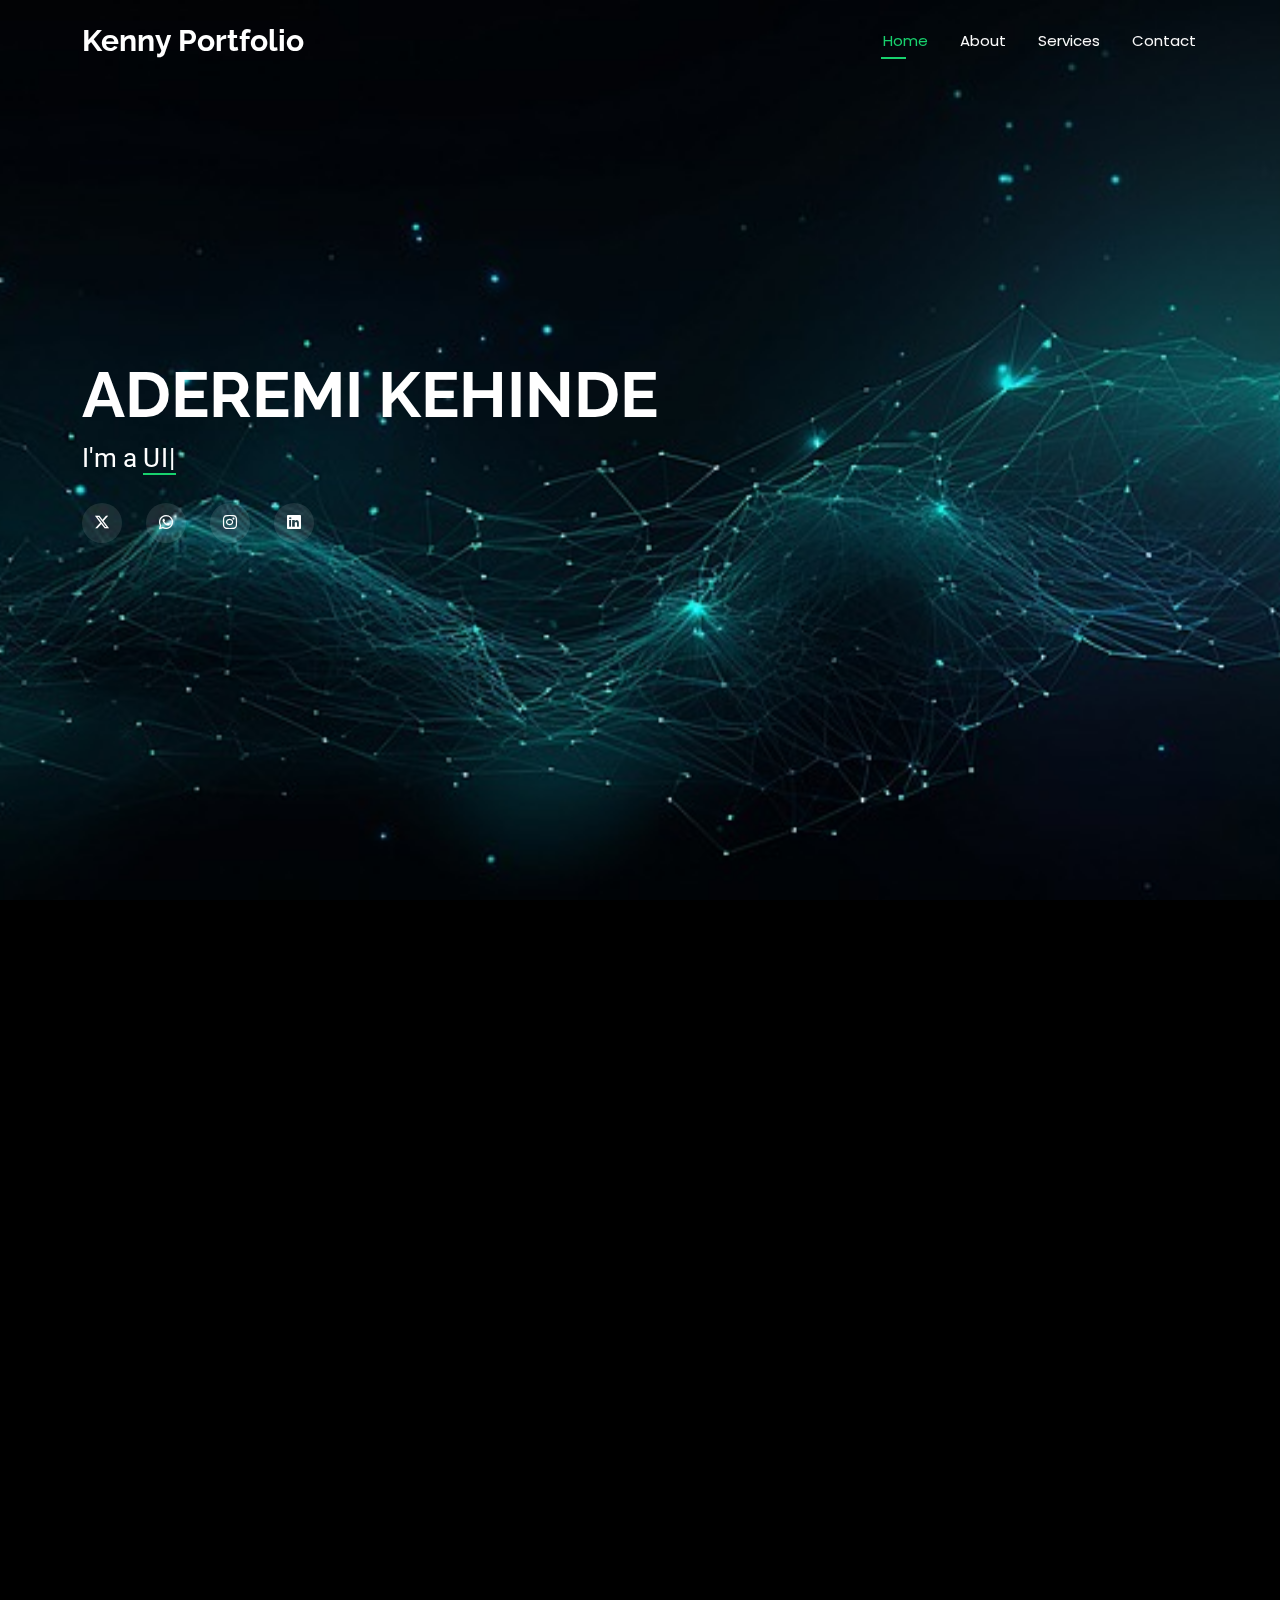
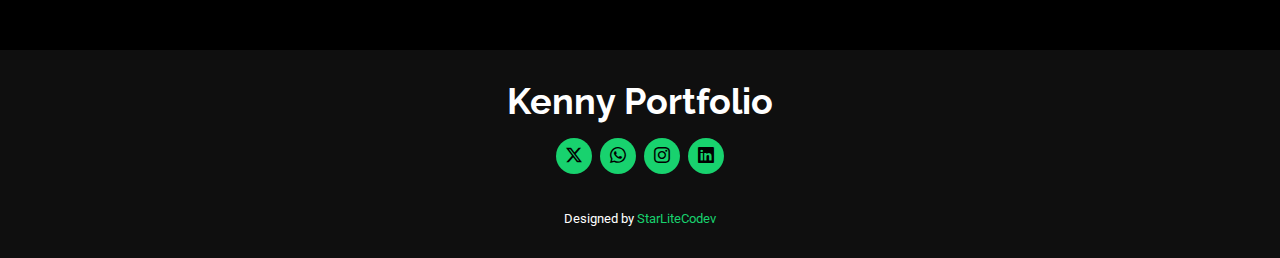
==== index.html @ 9c6cb583 "first commit" ====
<!DOCTYPE html>
<html lang="en">

<head>
  <meta charset="utf-8">
  <meta content="width=device-width, initial-scale=1.0" name="viewport">
  <title>ADEREMI KEHINDE</title>
  <meta name="description" content="">
  <meta name="keywords" content="">

  <!-- Favicons -->
  <link href="assets/img/favicon.png" rel="icon">
  <link href="assets/img/apple-touch-icon.png" rel="apple-touch-icon">

  <!-- Fonts -->
  <link href="https://fonts.googleapis.com" rel="preconnect">
  <link href="https://fonts.gstatic.com" rel="preconnect" crossorigin>
  <link href="https://fonts.googleapis.com/css2?family=Roboto:ital,wght@0,100;0,300;0,400;0,500;0,700;0,900;1,100;1,300;1,400;1,500;1,700;1,900&family=Poppins:ital,wght@0,100;0,200;0,300;0,400;0,500;0,600;0,700;0,800;0,900;1,100;1,200;1,300;1,400;1,500;1,600;1,700;1,800;1,900&family=Raleway:ital,wght@0,100;0,200;0,300;0,400;0,500;0,600;0,700;0,800;0,900;1,100;1,200;1,300;1,400;1,500;1,600;1,700;1,800;1,900&display=swap" rel="stylesheet">

  <!-- Vendor CSS Files -->
  <link href="assets/vendor/bootstrap/css/bootstrap.min.css" rel="stylesheet">
  <link href="assets/vendor/bootstrap-icons/bootstrap-icons.css" rel="stylesheet">
  <link href="assets/vendor/aos/aos.css" rel="stylesheet">
  <link href="assets/vendor/swiper/swiper-bundle.min.css" rel="stylesheet">
  <link href="assets/vendor/glightbox/css/glightbox.min.css" rel="stylesheet">

  <!-- Main CSS File -->
  <link href="assets/css/main.css" rel="stylesheet">
</head>

<body class="index-page">

  <header id="header" class="header d-flex align-items-center fixed-top">
    <div class="container-fluid container-xl position-relative d-flex align-items-center justify-content-between">

      <a href="index.html" class="logo d-flex align-items-center">
        <!-- Uncomment the line below if you also wish to use an image logo -->
        <!-- <img src="assets/img/logo.png" alt=""> -->
        <h1 class="sitename">Kenny Portfolio</h1>
      </a>

      <nav id="navmenu" class="navmenu">
        <ul>
          <li><a href="#hero" class="active">Home</a></li>
          <li><a href="#about">About</a></li>
          <li><a href="#service">Services</a></li>
          <li><a href="#contact">Contact</a></li>
        </ul>
        <i class="mobile-nav-toggle d-xl-none bi bi-list"></i>
      </nav>

    </div>
  </header>

  <main class="main">

    <!-- Hero Section -->
    <section id="hero" class="hero section dark-background">

      <img src="assets/img/hero-bg.jpg" alt="" data-aos="fade-in">

      <div class="container" data-aos="zoom-out" data-aos-delay="100">
        <h2>ADEREMI KEHINDE</h2>
        <p>I'm a <span class="typed" data-typed-items="UI/UX Designer,Website Designer">Designer</span><span class="typed-cursor typed-cursor--blink"></span></p>
        <div class="social-links">
          <a href="https://x.com/Kennyaderemi01?t=x_NPQSGLWJv3yiL2vuJvBg&s=08"><i class="bi bi-twitter-x"></i></a>
          <a href="https://wa.me/2348161604771"><i class="bi bi-whatsapp"></i></a>
          <a href="https://www.instagram.com/kennyaderemi03?igsh=NDVpbGVqaTZxbnF6&utm_source=qr"><i class="bi bi-instagram"></i></a>
          <a href="https://www.linkedin.com/in/kenny-aderemi-910603239?utm_source=share&utm_campaign=share_via&utm_content=profile&utm_medium=ios_app">
            <i class="bi bi-linkedin"></i></a>
        </div>
      </div>

    </section><!-- /Hero Section -->

  </main>
  <main class="main" id="about">

    <!-- Page Title -->
    <div class="page-title" data-aos="fade">
      <div class="heading">
        <div class="container">
          <div class="row d-flex justify-content-center text-center">
            <div class="col-lg-8">
              <h1>About</h1>
            </div>
          </div>
        </div>
      </div>
    </div><!-- End Page Title -->

    <!-- About Section -->
    <section id="about" class="about section">

      <div class="container" data-aos="fade-up" data-aos-delay="100">

        <div class="row gy-4 justify-content-center">
          <div class="col-lg-4">
            <img src="assets/img/profile-img.jpeg" class="img-fluid" alt="">
          </div>
          <div class="col-lg-8 content">
            <h2>UI/UX Designer &amp; Web Developer.</h2>
            <div class="row mt-4">
              <div class="col-lg-6">
                <ul>
                  <li><i class="bi bi-chevron-right"></i> <strong>Phone:</strong> <span>+234 816 160 4771</span></li>
                  <li><i class="bi bi-chevron-right"></i> <strong>City:</strong> <span>Lagos, Nigeria</span></li>
                  <li><i class="bi bi-chevron-right"></i> <strong>Email:</strong> <span>Kennyaderemi03@gmail.com</span></li>
                  <li><i class="bi bi-chevron-right"></i> <strong>Freelance:</strong> <span>Available</span></li>
                </ul>
              </div>
            </div>
          </div>
        </div>

      </div>

    </section><!-- /About Section -->

    

    <!-- Interests Section -->
    <section id="interests" class="interests section">

      <!-- Section Title -->
      <div class="container section-title" data-aos="fade-up">
        <h2>Skills</h2>
        <div><span>My</span> <span class="description-title">Skills</span></div>
      </div><!-- End Section Title -->

      <div class="container">

        <div class="row gy-4">

          <div class="col-lg-4 col-md-4" data-aos="fade-up" data-aos-delay="100">
            <div class="features-item">
              <i class="bi bi-infinity" style="color: #ffbb2c;"></i>
              <h3><a href="" class="stretched-link">FIgma</a></h3>
            </div>
          </div><!-- End Feature Item -->

          <div class="col-lg-4 col-md-4" data-aos="fade-up" data-aos-delay="200">
            <div class="features-item">
              <i class="bi bi-infinity" style="color: #5578ff;"></i>
              <h3><a href="" class="stretched-link">Canva</a></h3>
            </div>
          </div><!-- End Feature Item -->

          <div class="col-lg-4 col-md-4" data-aos="fade-up" data-aos-delay="300">
            <div class="features-item">
              <i class="bi bi-infinity" style="color: #e80368;"></i>
              <h3><a href="" class="stretched-link">Adobe</a></h3>
            </div>
          </div><!-- End Feature Item -->

          

        </div>

      </div>

    </section>
    
  </main>
  <main class="main">


  <main class="main" id="service">

    <!-- Page Title -->
    <div class="page-title" data-aos="fade">
      <div class="heading">
        <div class="container">
          <div class="row d-flex justify-content-center text-center">
            <div class="col-lg-8">
              <h1>Services</h1>
            </div>
          </div>
        </div>
      </div>
    </div><!-- End Page Title -->

    <!-- Services Section -->
    <section id="services" class="services section">

      <div class="container">

        <div class="row gy-4">

          <div class="col-lg-4 col-md-6" data-aos="fade-up" data-aos-delay="100">
            <div class="service-item  position-relative">
              <div class="icon">
                <i class="bi bi-activity"></i>
              </div>
                <h3>UI/UX Design</h3>
                <p>
                  I craft user-centered, aesthetically pleasing, and intuitive designs that enhance user engagement and interaction. My designs focus on functionality and beauty to deliver seamless and enjoyable experiences.
                </p>
            </div>
          </div><!-- End Service Item -->

          <div class="col-lg-4 col-md-6" data-aos="fade-up" data-aos-delay="200">
            <div class="service-item position-relative">
              <div class="icon">
                <i class="bi bi-activity"></i>
              </div>
                <h3>Web Application Development</h3>
              <p>
                I build responsive and dynamic web applications that are visually appealing and user-friendly, ensuring a smooth and engaging user experience while maintaining strong functionality.
              </p>
            </div>
          </div><!-- End Service Item -->

          <div class="col-lg-4 col-md-6" data-aos="fade-up" data-aos-delay="300">
            <div class="service-item position-relative">
              <div class="icon">
                <i class="bi bi-activity"></i>
              </div>
                <h3>Prototyping and Wireframing</h3>
              <p>
                I create detailed wireframes and prototypes that showcase the user journey and visual structure of the app or website, giving clients a clear vision of the product before development begins.
              </p>
            </div>
          </div><!-- End Service Item -->


        </div>

      </div>

    </section><!-- /Services Section -->

  </main>

  <main class="main">

    <!-- Page Title -->
    <div class="page-title" data-aos="fade">
      <div class="heading">
        <div class="container">
          <div class="row d-flex justify-content-center text-center">
            <div class="col-lg-8">
              <h1>Portfolio</h1>
            </div>
          </div>
        </div>
      </div>
    </div><!-- End Page Title -->

    <!-- Portfolio Section -->
    <section id="portfolio" class="portfolio section">

      <div class="container">

        <div class="isotope-layout" data-default-filter="*" data-layout="masonry" data-sort="original-order">


          <div class="row gy-4 isotope-container" data-aos="fade-up" data-aos-delay="200">

            <div class="col-lg-4 col-md-6 portfolio-item isotope-item filter-app">
              <div class="portfolio-content h-100">
                <img src="assets/img/portfolio/design1.PNG" class="img-fluid" alt="">
                <div class="portfolio-info">
                  <h4>Design 1</h4>
                  <a href="assets/img/portfolio/design1.PNG" title="App 1" data-gallery="portfolio-gallery-app" class="glightbox preview-link"><i class="bi bi-zoom-in"></i></a>
                </div>
              </div>
            </div><!-- End Portfolio Item -->

            <div class="col-lg-4 col-md-6 portfolio-item isotope-item filter-product">
              <div class="portfolio-content h-100">
                <img src="assets/img/portfolio/design2.PNG" class="img-fluid" alt="">
                <div class="portfolio-info">
                  <h4>Design 2</h4>
                  <a href="assets/img/portfolio/design2.PNG" title="Product 1" data-gallery="portfolio-gallery-product" class="glightbox preview-link"><i class="bi bi-zoom-in"></i></a>
                </div>
              </div>
            </div><!-- End Portfolio Item -->

            <div class="col-lg-4 col-md-6 portfolio-item isotope-item filter-branding">
              <div class="portfolio-content h-100">
                <img src="assets/img/portfolio/design3.PNG" class="img-fluid" alt="">
                <div class="portfolio-info">
                  <h4>Design 3</h4>
                  <a href="assets/img/portfolio/design3.PNG" title="Branding 1" data-gallery="portfolio-gallery-branding" class="glightbox preview-link"><i class="bi bi-zoom-in"></i></a>
                </div>
              </div>
            </div><!-- End Portfolio Item -->

            <div class="col-lg-4 col-md-6 portfolio-item isotope-item filter-books">
              <div class="portfolio-content h-100">
                <img src="assets/img/portfolio/design4.PNG" class="img-fluid" alt="">
                <div class="portfolio-info">
                  <h4>Design 4</h4>
                  <a href="assets/img/portfolio/design4.PNG" title="Branding 1" data-gallery="portfolio-gallery-book" class="glightbox preview-link"><i class="bi bi-zoom-in"></i></a>
                </div>
              </div>
            </div><!-- End Portfolio Item -->

            <div class="col-lg-4 col-md-6 portfolio-item isotope-item filter-app">
              <div class="portfolio-content h-100">
                <img src="assets/img/portfolio/design5.PNG" class="img-fluid" alt="">
                <div class="portfolio-info">
                  <h4>Design 5</h4>
                  <a href="assets/img/portfolio/design5.PNG" title="App 2" data-gallery="portfolio-gallery-app" class="glightbox preview-link"><i class="bi bi-zoom-in"></i></a>
                </div>
              </div>
            </div><!-- End Portfolio Item -->

            <div class="col-lg-4 col-md-6 portfolio-item isotope-item filter-product">
              <div class="portfolio-content h-100">
                <img src="assets/img/portfolio/design6.PNG" class="img-fluid" alt="">
                <div class="portfolio-info">
                  <h4>Design 6</h4>
                  <a href="assets/img/portfolio/design6.PNG" title="Product 2" data-gallery="portfolio-gallery-product" class="glightbox preview-link"><i class="bi bi-zoom-in"></i></a>
                </div>
              </div>
            </div><!-- End Portfolio Item -->

            <div class="col-lg-4 col-md-6 portfolio-item isotope-item filter-branding">
              <div class="portfolio-content h-100">
                <img src="assets/img/portfolio/design7.PNG" class="img-fluid" alt="">
                <div class="portfolio-info">
                  <h4>Design 7</h4>
                  <a href="assets/img/portfolio/design7.PNG" title="Branding 2" data-gallery="portfolio-gallery-branding" class="glightbox preview-link"><i class="bi bi-zoom-in"></i></a>
                </div>
              </div>
            </div><!-- End Portfolio Item -->

            <div class="col-lg-4 col-md-6 portfolio-item isotope-item filter-books">
              <div class="portfolio-content h-100">
                <img src="assets/img/portfolio/design8.PNG" class="img-fluid" alt="">
                <div class="portfolio-info">
                  <h4>Design 8</h4>
                  <a href="assets/img/portfolio/design8.PNG" title="Branding 2" data-gallery="portfolio-gallery-book" class="glightbox preview-link"><i class="bi bi-zoom-in"></i></a>
                </div>
              </div>
            </div><!-- End Portfolio Item -->

            <div class="col-lg-4 col-md-6 portfolio-item isotope-item filter-app">
              <div class="portfolio-content h-100">
                <img src="assets/img/portfolio/design9.PNG" class="img-fluid" alt="">
                <div class="portfolio-info">
                  <h4>Design 9</h4>
                  <a href="assets/img/portfolio/design9.PNG" title="App 3" data-gallery="portfolio-gallery-app" class="glightbox preview-link"><i class="bi bi-zoom-in"></i></a>
                </div>
              </div>
            </div><!-- End Portfolio Item -->

            <div class="col-lg-4 col-md-6 portfolio-item isotope-item filter-product">
              <div class="portfolio-content h-100">
                <img src="assets/img/portfolio/design10.PNG" class="img-fluid" alt="">
                <div class="portfolio-info">
                  <h4>Design 10</h4>
                  <a href="assets/img/portfolio/design10.PNG" title="Product 3" data-gallery="portfolio-gallery-product" class="glightbox preview-link"><i class="bi bi-zoom-in"></i></a>
                </div>
              </div>
            </div><!-- End Portfolio Item -->


          </div><!-- End Portfolio Container -->

        </div>

      </div>

    </section><!-- /Portfolio Section -->
 
  </main>

  
  <main class="main" id="contact">

    <!-- Page Title -->
    <div class="page-title" data-aos="fade">
      <div class="heading">
        <div class="container">
          <div class="row d-flex justify-content-center text-center">
            <div class="col-lg-8">
              <h1>Contact</h1>
            </div>
          </div>
        </div>
      </div>
    </div><!-- End Page Title -->

    <!-- Contact Section -->
    <section id="contact" class="contact section">

      <div class="container" data-aos="fade-up" data-aos-delay="100">

        <div class="row gy-4">

          <div class="col-md-6">
            <div class="info-item d-flex align-items-center" data-aos="fade-up" data-aos-delay="200">
              <i class="icon bi bi-geo-alt flex-shrink-0"></i>
              <div>
                <h3>Address</h3>
                <p>Lagos, Nigeria</p>
              </div>
            </div>
          </div><!-- End Info Item -->

          <div class="col-md-6">
            <div class="info-item d-flex align-items-center" data-aos="fade-up" data-aos-delay="300">
              <i class="icon bi bi-telephone flex-shrink-0"></i>
              <div>
                <h3>Call Me</h3>
                <p>+234 816 160 4771</p>
              </div>
            </div>
          </div><!-- End Info Item -->

          <div class="col-md-6">
            <div class="info-item d-flex align-items-center" data-aos="fade-up" data-aos-delay="400">
              <i class="icon bi bi-envelope flex-shrink-0"></i>
              <div>
                <h3>Email Us</h3>
                <p>Kennyaderemi03@gmail.com</p>
              </div>
            </div>
          </div><!-- End Info Item -->

          <div class="col-md-6">
            <div class="info-item d-flex align-items-center" data-aos="fade-up" data-aos-delay="500">
              <i class="icon bi bi-share flex-shrink-0"></i>
              <div>
                <h3>Social Profiles</h3>
                <div class="social-links">
                  <a href="https://x.com/Kennyaderemi01?t=x_NPQSGLWJv3yiL2vuJvBg&s=08"><i class="bi bi-twitter-x"></i></a>
                  <a href="https://wa.me/2348161604771"><i class="bi bi-whatsapp"></i></a>
                  <a href="https://www.instagram.com/kennyaderemi03?igsh=NDVpbGVqaTZxbnF6&utm_source=qr"><i class="bi bi-instagram"></i></a>
                  <a href="https://www.linkedin.com/in/kenny-aderemi-910603239?utm_source=share&utm_campaign=share_via&utm_content=profile&utm_medium=ios_app">
                    <i class="bi bi-linkedin"></i></a>
                        </div>
              </div>
            </div>
          </div><!-- End Info Item -->

        </div>

     

      </div>

    </section><!-- /Contact Section -->

  </main>

  <footer id="footer" class="footer dark-background">
    <div class="container">
      <h3 class="sitename">Kenny Portfolio</h3>
      <div class="social-links d-flex justify-content-center">
        <a href="https://x.com/Kennyaderemi01?t=x_NPQSGLWJv3yiL2vuJvBg&s=08"><i class="bi bi-twitter-x"></i></a>
        <a href="https://wa.me/2348161604771"><i class="bi bi-whatsapp"></i></a>
        <a href="https://www.instagram.com/kennyaderemi03?igsh=NDVpbGVqaTZxbnF6&utm_source=qr"><i class="bi bi-instagram"></i></a>
        <a href="https://www.linkedin.com/in/kenny-aderemi-910603239?utm_source=share&utm_campaign=share_via&utm_content=profile&utm_medium=ios_app">
          <i class="bi bi-linkedin"></i></a>
    </div>
      <div class="container">
        <div class="credits">
          Designed by <a href="#">StarLiteCodev</a>
        </div>
      </div>
    </div>
  </footer>



  <!-- Scroll Top -->
  <a href="#" id="scroll-top" class="scroll-top d-flex align-items-center justify-content-center"><i class="bi bi-arrow-up-short"></i></a>

  <!-- Preloader -->
  <div id="preloader"></div>

  <!-- Vendor JS Files -->
  <script src="assets/vendor/bootstrap/js/bootstrap.bundle.min.js"></script>
  <script src="assets/vendor/php-email-form/validate.js"></script>
  <script src="assets/vendor/aos/aos.js"></script>
  <script src="assets/vendor/typed.js/typed.umd.js"></script>
  <script src="assets/vendor/purecounter/purecounter_vanilla.js"></script>
  <script src="assets/vendor/waypoints/noframework.waypoints.js"></script>
  <script src="assets/vendor/swiper/swiper-bundle.min.js"></script>
  <script src="assets/vendor/glightbox/js/glightbox.min.js"></script>
  <script src="assets/vendor/imagesloaded/imagesloaded.pkgd.min.js"></script>
  <script src="assets/vendor/isotope-layout/isotope.pkgd.min.js"></script>

  <!-- Main JS File -->
  <script src="assets/js/main.js"></script>

</body>

</html>
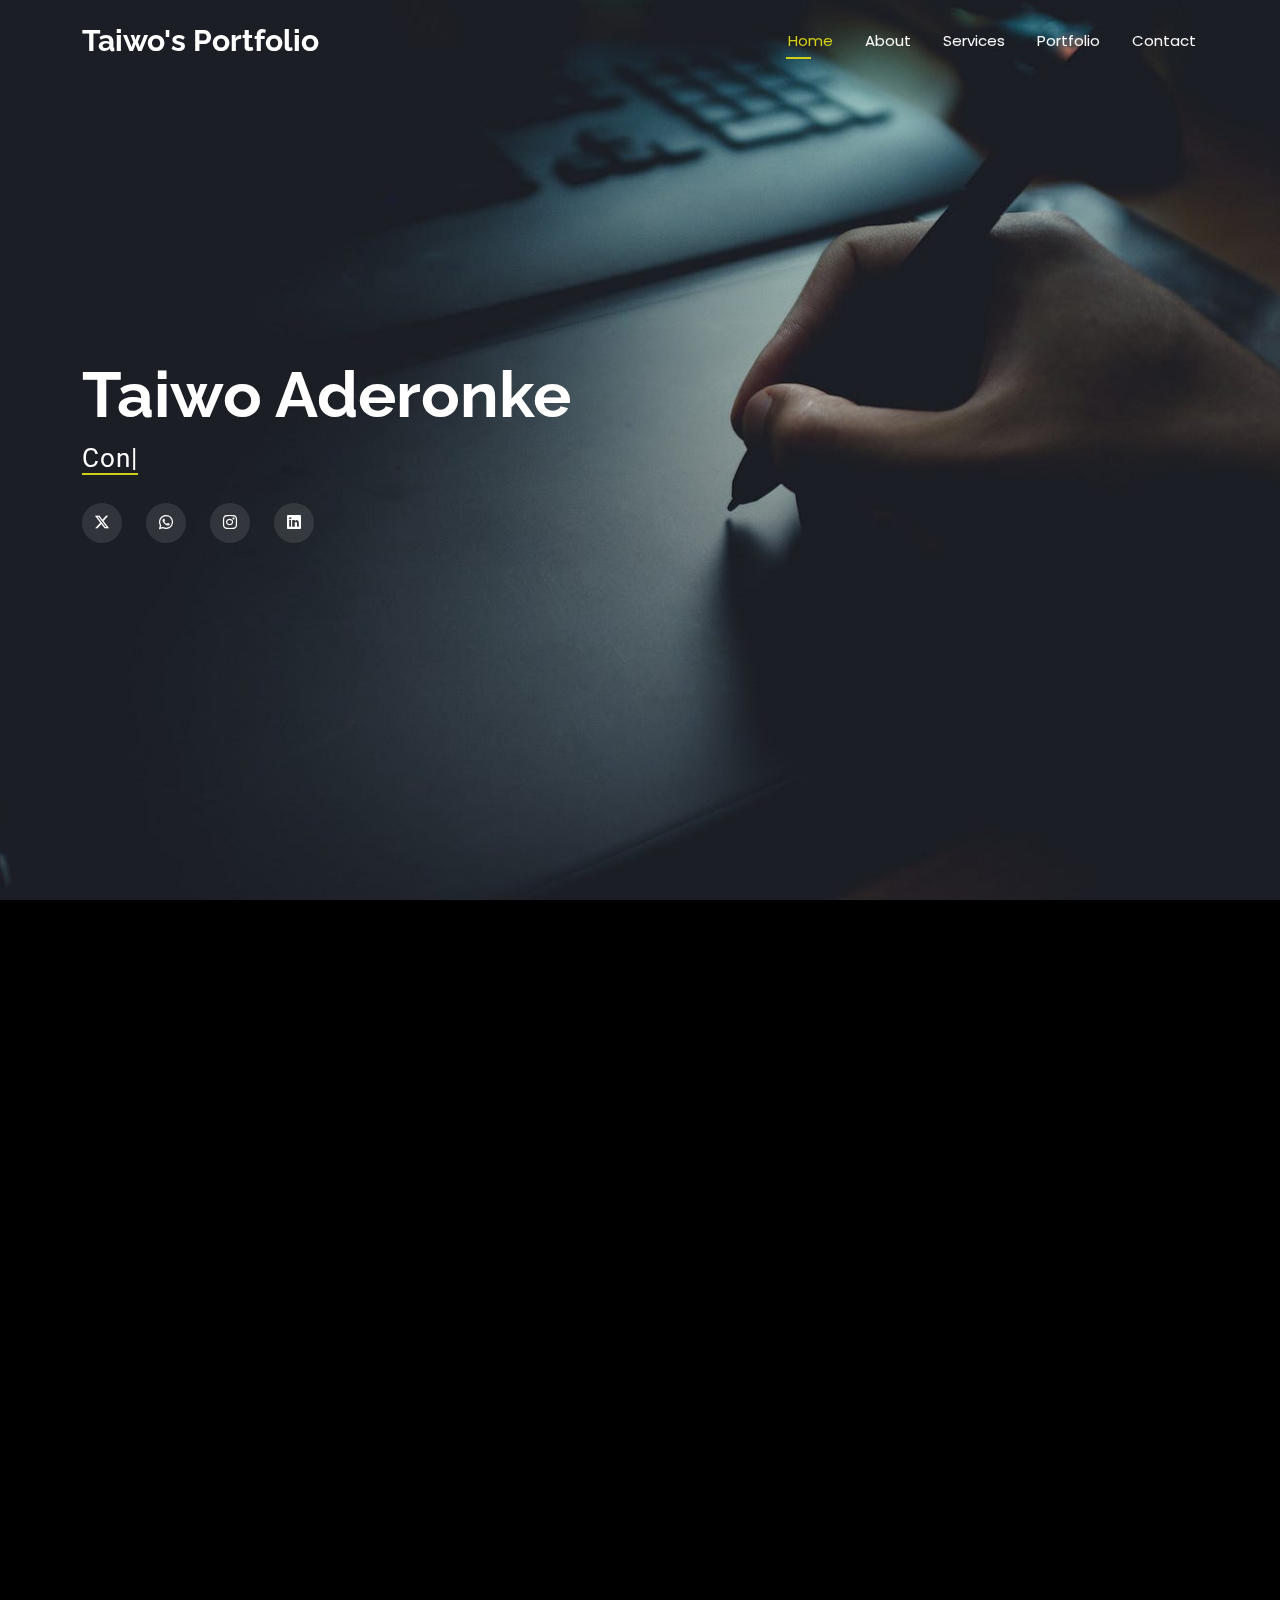
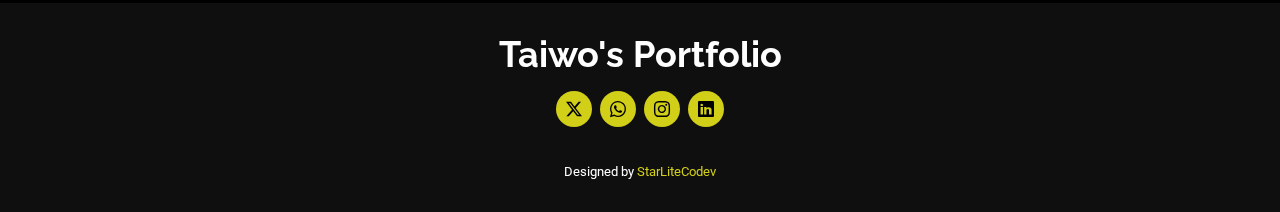
==== commit 29759543: "final commit" ====
--- a/index.html
+++ b/index.html
@@ -4,10 +4,10 @@
 <head>
   <meta charset="utf-8">
   <meta content="width=device-width, initial-scale=1.0" name="viewport">
-  <title>ADEREMI KEHINDE</title>
+  <title>Taiwo Aderonke</title>
   <meta name="description" content="">
   <meta name="keywords" content="">
-
+ 
   <!-- Favicons -->
   <link href="assets/img/favicon.png" rel="icon">
   <link href="assets/img/apple-touch-icon.png" rel="apple-touch-icon">
@@ -36,7 +36,7 @@
       <a href="index.html" class="logo d-flex align-items-center">
         <!-- Uncomment the line below if you also wish to use an image logo -->
         <!-- <img src="assets/img/logo.png" alt=""> -->
-        <h1 class="sitename">Kenny Portfolio</h1>
+        <h1 class="sitename">Taiwo's Portfolio</h1>
       </a>
 
       <nav id="navmenu" class="navmenu">
@@ -44,6 +44,7 @@
           <li><a href="#hero" class="active">Home</a></li>
           <li><a href="#about">About</a></li>
           <li><a href="#service">Services</a></li>
+          <li><a href="#portfolio">Portfolio</a></li>
           <li><a href="#contact">Contact</a></li>
         </ul>
         <i class="mobile-nav-toggle d-xl-none bi bi-list"></i>
@@ -60,13 +61,13 @@
       <img src="assets/img/hero-bg.jpg" alt="" data-aos="fade-in">
 
       <div class="container" data-aos="zoom-out" data-aos-delay="100">
-        <h2>ADEREMI KEHINDE</h2>
-        <p>I'm a <span class="typed" data-typed-items="UI/UX Designer,Website Designer">Designer</span><span class="typed-cursor typed-cursor--blink"></span></p>
+        <h2>Taiwo Aderonke</h2>
+        <p><span class="typed" data-typed-items="Content Writer,Content Manager,Media and Communication">Writer</span><span class="typed-cursor typed-cursor--blink"></span></p>
         <div class="social-links">
-          <a href="https://x.com/Kennyaderemi01?t=x_NPQSGLWJv3yiL2vuJvBg&s=08"><i class="bi bi-twitter-x"></i></a>
-          <a href="https://wa.me/2348161604771"><i class="bi bi-whatsapp"></i></a>
-          <a href="https://www.instagram.com/kennyaderemi03?igsh=NDVpbGVqaTZxbnF6&utm_source=qr"><i class="bi bi-instagram"></i></a>
-          <a href="https://www.linkedin.com/in/kenny-aderemi-910603239?utm_source=share&utm_campaign=share_via&utm_content=profile&utm_medium=ios_app">
+          <a href="https://x.com/taiwoaderonke6?s=21&t=SY3TdiRKEHQx3a7H9oGxdw"><i class="bi bi-twitter-x"></i></a>
+          <a href="https://wa.me/2348130635045"><i class="bi bi-whatsapp"></i></a>
+          <a href="https://www.instagram.com/taiwoade_?igsh=MXFwazB2NHNhMXczZQ%3D%3D&utm_source=qr"><i class="bi bi-instagram"></i></a>
+          <a href="https://www.linkedin.com/in/taiwo-yusuf-1b85211b0?utm_source=share&utm_campaign=share_via&utm_content=profile&utm_medium=ios_app">
             <i class="bi bi-linkedin"></i></a>
         </div>
       </div>
@@ -99,13 +100,13 @@
             <img src="assets/img/profile-img.jpeg" class="img-fluid" alt="">
           </div>
           <div class="col-lg-8 content">
-            <h2>UI/UX Designer &amp; Web Developer.</h2>
+            <h2>Content Writer, Content Manager, Media &amp; Communication</h2>
             <div class="row mt-4">
               <div class="col-lg-6">
                 <ul>
-                  <li><i class="bi bi-chevron-right"></i> <strong>Phone:</strong> <span>+234 816 160 4771</span></li>
+                  <li><i class="bi bi-chevron-right"></i> <strong>Phone:</strong> <span>+234 8130635045</span></li>
                   <li><i class="bi bi-chevron-right"></i> <strong>City:</strong> <span>Lagos, Nigeria</span></li>
-                  <li><i class="bi bi-chevron-right"></i> <strong>Email:</strong> <span>Kennyaderemi03@gmail.com</span></li>
+                  <li><i class="bi bi-chevron-right"></i> <strong>Email:</strong> <span>taiwoaderonke120@gmail.com</span></li>
                   <li><i class="bi bi-chevron-right"></i> <strong>Freelance:</strong> <span>Available</span></li>
                 </ul>
               </div>
@@ -135,23 +136,54 @@
           <div class="col-lg-4 col-md-4" data-aos="fade-up" data-aos-delay="100">
             <div class="features-item">
               <i class="bi bi-infinity" style="color: #ffbb2c;"></i>
-              <h3><a href="" class="stretched-link">FIgma</a></h3>
+              <h3><a href="" class="stretched-link">Content Writing</a></h3>
             </div>
           </div><!-- End Feature Item -->
 
           <div class="col-lg-4 col-md-4" data-aos="fade-up" data-aos-delay="200">
             <div class="features-item">
               <i class="bi bi-infinity" style="color: #5578ff;"></i>
-              <h3><a href="" class="stretched-link">Canva</a></h3>
+              <h3><a href="" class="stretched-link">Creative Writing</a></h3>
             </div>
           </div><!-- End Feature Item -->
 
           <div class="col-lg-4 col-md-4" data-aos="fade-up" data-aos-delay="300">
             <div class="features-item">
               <i class="bi bi-infinity" style="color: #e80368;"></i>
-              <h3><a href="" class="stretched-link">Adobe</a></h3>
-            </div>
-          </div><!-- End Feature Item -->
+              <h3><a href="" class="stretched-link">Social Media Content</a></h3>
+            </div>
+          </div><!-- End Feature Item -->
+          <div class="col-lg-4 col-md-4" data-aos="fade-up" data-aos-delay="300">
+            <div class="features-item">
+              <i class="bi bi-infinity" style="color: #e80368;"></i>
+              <h3><a href="" class="stretched-link">Content Calender Management</a></h3>
+            </div>
+          </div><!-- End Feature Item -->
+          <div class="col-lg-4 col-md-4" data-aos="fade-up" data-aos-delay="200">
+            <div class="features-item">
+              <i class="bi bi-infinity" style="color: #5578ff;"></i>
+              <h3><a href="" class="stretched-link">Social Media Management</a></h3>
+            </div>
+          </div><!-- End Feature Item -->
+
+          <div class="col-lg-4 col-md-4" data-aos="fade-up" data-aos-delay="300">
+            <div class="features-item">
+              <i class="bi bi-infinity" style="color: #e80368;"></i>
+              <h3><a href="" class="stretched-link">Story Telling</a></h3>
+            </div>
+          </div><!-- End Feature Item -->
+          <div class="col-lg-4 col-md-4" data-aos="fade-up" data-aos-delay="300">
+            <div class="features-item">
+              <i class="bi bi-infinity" style="color: #e80368;"></i>
+              <h3><a href="" class="stretched-link">Blog Writing</a></h3>
+            </div>
+          </div><!-- End Feature Item -->
+          <div class="col-lg-4 col-md-4" data-aos="fade-up" data-aos-delay="100">
+            <div class="features-item">
+              <i class="bi bi-infinity" style="color: #ffbb2c;"></i>
+              <h3><a href="" class="stretched-link">Communication Tools</a></h3>
+            </div>
+          </div>
 
           
 
@@ -190,11 +222,13 @@
           <div class="col-lg-4 col-md-6" data-aos="fade-up" data-aos-delay="100">
             <div class="service-item  position-relative">
               <div class="icon">
-                <i class="bi bi-activity"></i>
-              </div>
-                <h3>UI/UX Design</h3>
+                <i class="bi bi-pencil"></i>
+              </div>
+                <h3>Content Writing</h3>
                 <p>
-                  I craft user-centered, aesthetically pleasing, and intuitive designs that enhance user engagement and interaction. My designs focus on functionality and beauty to deliver seamless and enjoyable experiences.
+                  I write to create impact, build brands, and make stories come alive.
+
+                  I mold ideas into engaging stories that not only captivate but also inspire and inform your target audience.
                 </p>
             </div>
           </div><!-- End Service Item -->
@@ -202,23 +236,23 @@
           <div class="col-lg-4 col-md-6" data-aos="fade-up" data-aos-delay="200">
             <div class="service-item position-relative">
               <div class="icon">
-                <i class="bi bi-activity"></i>
-              </div>
-                <h3>Web Application Development</h3>
+                <i class="bi bi-pencil"></i>
+              </div>
+                <h3>LinkedIn Management</h3>
               <p>
-                I build responsive and dynamic web applications that are visually appealing and user-friendly, ensuring a smooth and engaging user experience while maintaining strong functionality.
-              </p>
+                I help businesses and professionals build strong LinkedIn profiles through compelling written content that boosts engagement, strengthens brand presence, and visibility.              </p>
             </div>
           </div><!-- End Service Item -->
 
           <div class="col-lg-4 col-md-6" data-aos="fade-up" data-aos-delay="300">
             <div class="service-item position-relative">
               <div class="icon">
-                <i class="bi bi-activity"></i>
-              </div>
-                <h3>Prototyping and Wireframing</h3>
+                <i class="bi bi-pencil"></i>
+              </div>
+                <h3>Communication</h3>
               <p>
-                I create detailed wireframes and prototypes that showcase the user journey and visual structure of the app or website, giving clients a clear vision of the product before development begins.
+                As a writer who is a great communicator, my focus is always on adding value, sparking conversations, and fostering genuine connection
+                to drive engagement.
               </p>
             </div>
           </div><!-- End Service Item -->
@@ -259,105 +293,99 @@
 
             <div class="col-lg-4 col-md-6 portfolio-item isotope-item filter-app">
               <div class="portfolio-content h-100">
-                <img src="assets/img/portfolio/design1.PNG" class="img-fluid" alt="">
-                <div class="portfolio-info">
-                  <h4>Design 1</h4>
-                  <a href="assets/img/portfolio/design1.PNG" title="App 1" data-gallery="portfolio-gallery-app" class="glightbox preview-link"><i class="bi bi-zoom-in"></i></a>
+                <img src="assets/img/portfolio/Article1.jpeg" class="img-fluid" alt="">
+                <div class="portfolio-info">
+                  <h4>Article 1</h4>
+                  <a href="assets/img/portfolio/Article1.jpeg" title="Article" data-gallery="portfolio-gallery-app" class="glightbox preview-link"><i class="bi bi-zoom-in"></i></a>
+                  <a href="https://www.linkedin.com/posts/taiwo-yusuf-1b85211b0_writingcommunity-contentwriting-writerslife-activity-7243876765410971648-i8Xg?utm_source=share&utm_medium=member_ios" title="More Details" class="details-link"><i class="bi bi-link-45deg"></i></a>
+                  <p>Content Writing (Writerslife Activity)</p>
                 </div>
               </div>
             </div><!-- End Portfolio Item -->
 
             <div class="col-lg-4 col-md-6 portfolio-item isotope-item filter-product">
               <div class="portfolio-content h-100">
-                <img src="assets/img/portfolio/design2.PNG" class="img-fluid" alt="">
-                <div class="portfolio-info">
-                  <h4>Design 2</h4>
-                  <a href="assets/img/portfolio/design2.PNG" title="Product 1" data-gallery="portfolio-gallery-product" class="glightbox preview-link"><i class="bi bi-zoom-in"></i></a>
+                <img src="assets/img/portfolio/Article2.jpg" class="img-fluid" alt="">
+                <div class="portfolio-info">
+                  <h4>Article 2</h4>
+                  <a href="assets/img/portfolio/Article2.jpg" title="Article" data-gallery="portfolio-gallery-product" class="glightbox preview-link"><i class="bi bi-zoom-in"></i></a>
+                  <a href="https://www.healthsimplex.com/2024/08/health-is-wealth-is-this-really-true/" title="More Details" class="details-link"><i class="bi bi-link-45deg"></i></a>
+                  <p>Health is Wealth</p>
                 </div>
               </div>
             </div><!-- End Portfolio Item -->
 
             <div class="col-lg-4 col-md-6 portfolio-item isotope-item filter-branding">
               <div class="portfolio-content h-100">
-                <img src="assets/img/portfolio/design3.PNG" class="img-fluid" alt="">
-                <div class="portfolio-info">
-                  <h4>Design 3</h4>
-                  <a href="assets/img/portfolio/design3.PNG" title="Branding 1" data-gallery="portfolio-gallery-branding" class="glightbox preview-link"><i class="bi bi-zoom-in"></i></a>
+                <img src="assets/img/portfolio/Article3.jpeg" class="img-fluid" alt="">
+                <div class="portfolio-info">
+                  <h4>Article 3</h4>
+                  <a href="assets/img/portfolio/Article3.jpeg" title="Article" data-gallery="portfolio-gallery-branding" class="glightbox preview-link"><i class="bi bi-zoom-in"></i></a>
+                  <a href="https://www.healthsimplex.com/2024/08/a-rare-blood-disease-you-need-to-know-about/" title="More Details" class="details-link"><i class="bi bi-link-45deg"></i></a>
+                <p>Rare Blood Disease you need to know</p>
                 </div>
               </div>
             </div><!-- End Portfolio Item -->
 
             <div class="col-lg-4 col-md-6 portfolio-item isotope-item filter-books">
               <div class="portfolio-content h-100">
-                <img src="assets/img/portfolio/design4.PNG" class="img-fluid" alt="">
-                <div class="portfolio-info">
-                  <h4>Design 4</h4>
-                  <a href="assets/img/portfolio/design4.PNG" title="Branding 1" data-gallery="portfolio-gallery-book" class="glightbox preview-link"><i class="bi bi-zoom-in"></i></a>
+                <img src="assets/img/portfolio/Article6.jpeg" class="img-fluid" alt="">
+                <div class="portfolio-info">
+                  <h4>Article 4</h4>
+                  <a href="assets/img/portfolio/Article6.jpeg" title="Article" data-gallery="portfolio-gallery-book" class="glightbox preview-link"><i class="bi bi-zoom-in"></i></a>
+                  <a href="https://www.linkedin.com/posts/dotunes-shothis-4a9160125_storytelling-eventplanning-creativedirection-ugcPost-7230121885458415616-C-g4?utm_source=share&utm_medium=member_ios" title="More Details" class="details-link"><i class="bi bi-link-45deg"></i></a>
+                <p>Story Telling</p>
                 </div>
               </div>
             </div><!-- End Portfolio Item -->
 
             <div class="col-lg-4 col-md-6 portfolio-item isotope-item filter-app">
               <div class="portfolio-content h-100">
-                <img src="assets/img/portfolio/design5.PNG" class="img-fluid" alt="">
-                <div class="portfolio-info">
-                  <h4>Design 5</h4>
-                  <a href="assets/img/portfolio/design5.PNG" title="App 2" data-gallery="portfolio-gallery-app" class="glightbox preview-link"><i class="bi bi-zoom-in"></i></a>
+                <img src="assets/img/portfolio/Article5.jpeg" class="img-fluid" alt="">
+                <div class="portfolio-info">
+                  <h4>Article 5</h4>
+                  <a href="assets/img/portfolio/Article5.jpeg" title="Article" data-gallery="portfolio-gallery-app" class="glightbox preview-link"><i class="bi bi-zoom-in"></i></a>
+                  <a href="https://www.linkedin.com/posts/taiwo-yusuf-1b85211b0_selfdoubt-impostersyndrome-creativejourney-activity-7242799947220172800-EITU?utm_source=share&utm_medium=member_ios" title="More Details" class="details-link"><i class="bi bi-link-45deg"></i></a>
+                <p>Imposter Syndrome</p>
                 </div>
               </div>
             </div><!-- End Portfolio Item -->
 
             <div class="col-lg-4 col-md-6 portfolio-item isotope-item filter-product">
               <div class="portfolio-content h-100">
-                <img src="assets/img/portfolio/design6.PNG" class="img-fluid" alt="">
-                <div class="portfolio-info">
-                  <h4>Design 6</h4>
-                  <a href="assets/img/portfolio/design6.PNG" title="Product 2" data-gallery="portfolio-gallery-product" class="glightbox preview-link"><i class="bi bi-zoom-in"></i></a>
+                <img src="assets/img/portfolio/Article4.jpeg" class="img-fluid" alt="">
+                <div class="portfolio-info">
+                  <h4>Article 6</h4>
+                  <a href="assets/img/portfolio/Article4.jpeg" title="Article" data-gallery="portfolio-gallery-product" class="glightbox preview-link"><i class="bi bi-zoom-in"></i></a>
+                  <a href="https://www.healthsimplex.com/2024/07/when-am-i-too-late-for-a-dental-appointment/" title="More Details" class="details-link"><i class="bi bi-link-45deg"></i></a>
+                <p>When am i too late for a dental appointment</p>
                 </div>
               </div>
             </div><!-- End Portfolio Item -->
 
             <div class="col-lg-4 col-md-6 portfolio-item isotope-item filter-branding">
               <div class="portfolio-content h-100">
-                <img src="assets/img/portfolio/design7.PNG" class="img-fluid" alt="">
-                <div class="portfolio-info">
-                  <h4>Design 7</h4>
-                  <a href="assets/img/portfolio/design7.PNG" title="Branding 2" data-gallery="portfolio-gallery-branding" class="glightbox preview-link"><i class="bi bi-zoom-in"></i></a>
+                <img src="assets/img/portfolio/Article7.jpg" class="img-fluid" alt="">
+                <div class="portfolio-info">
+                  <h4>Article 7</h4>
+                  <a href="assets/img/portfolio/Article7.jpg" title="Article" data-gallery="portfolio-gallery-branding" class="glightbox preview-link"><i class="bi bi-zoom-in"></i></a>
+                  <a href="https://www.linkedin.com/posts/dotunes-shothis-4a9160125_videoediting-filmmaking-contentcreation-ugcPost-7219289209818218496-nr3A?utm_source=share&utm_medium=member_ios" title="More Details" class="details-link"><i class="bi bi-link-45deg"></i></a>
+                <p>Video Editing Writing</p>
                 </div>
               </div>
             </div><!-- End Portfolio Item -->
 
             <div class="col-lg-4 col-md-6 portfolio-item isotope-item filter-books">
               <div class="portfolio-content h-100">
-                <img src="assets/img/portfolio/design8.PNG" class="img-fluid" alt="">
-                <div class="portfolio-info">
-                  <h4>Design 8</h4>
-                  <a href="assets/img/portfolio/design8.PNG" title="Branding 2" data-gallery="portfolio-gallery-book" class="glightbox preview-link"><i class="bi bi-zoom-in"></i></a>
-                </div>
-              </div>
-            </div><!-- End Portfolio Item -->
-
-            <div class="col-lg-4 col-md-6 portfolio-item isotope-item filter-app">
-              <div class="portfolio-content h-100">
-                <img src="assets/img/portfolio/design9.PNG" class="img-fluid" alt="">
-                <div class="portfolio-info">
-                  <h4>Design 9</h4>
-                  <a href="assets/img/portfolio/design9.PNG" title="App 3" data-gallery="portfolio-gallery-app" class="glightbox preview-link"><i class="bi bi-zoom-in"></i></a>
-                </div>
-              </div>
-            </div><!-- End Portfolio Item -->
-
-            <div class="col-lg-4 col-md-6 portfolio-item isotope-item filter-product">
-              <div class="portfolio-content h-100">
-                <img src="assets/img/portfolio/design10.PNG" class="img-fluid" alt="">
-                <div class="portfolio-info">
-                  <h4>Design 10</h4>
-                  <a href="assets/img/portfolio/design10.PNG" title="Product 3" data-gallery="portfolio-gallery-product" class="glightbox preview-link"><i class="bi bi-zoom-in"></i></a>
-                </div>
-              </div>
-            </div><!-- End Portfolio Item -->
-
-
+                <img src="assets/img/portfolio/Article8.PNG" class="img-fluid" alt="">
+                <div class="portfolio-info">
+                  <h4>Article 8</h4>
+                  <a href="assets/img/portfolio/Article8.PNG" title="Article" data-gallery="portfolio-gallery-book" class="glightbox preview-link"><i class="bi bi-zoom-in"></i></a>
+                  <a href="https://www.linkedin.com/posts/olawalesmd_linkedin-creator-writer-activity-7158021185346191361-3g2-?utm_source=share&utm_medium=member_ios" title="More Details" class="details-link"><i class="bi bi-link-45deg"></i></a>
+                <p>Portfolio Management (UI/UX Design) </p>
+                </div>
+              </div>
+            </div><!-- End Portfolio Item -->
           </div><!-- End Portfolio Container -->
 
         </div>
@@ -406,7 +434,7 @@
               <i class="icon bi bi-telephone flex-shrink-0"></i>
               <div>
                 <h3>Call Me</h3>
-                <p>+234 816 160 4771</p>
+                <p>+234 8130635045</p>
               </div>
             </div>
           </div><!-- End Info Item -->
@@ -416,7 +444,7 @@
               <i class="icon bi bi-envelope flex-shrink-0"></i>
               <div>
                 <h3>Email Us</h3>
-                <p>Kennyaderemi03@gmail.com</p>
+                <p>taiwoaderonke120@gmail.com</p>
               </div>
             </div>
           </div><!-- End Info Item -->
@@ -427,10 +455,10 @@
               <div>
                 <h3>Social Profiles</h3>
                 <div class="social-links">
-                  <a href="https://x.com/Kennyaderemi01?t=x_NPQSGLWJv3yiL2vuJvBg&s=08"><i class="bi bi-twitter-x"></i></a>
-                  <a href="https://wa.me/2348161604771"><i class="bi bi-whatsapp"></i></a>
-                  <a href="https://www.instagram.com/kennyaderemi03?igsh=NDVpbGVqaTZxbnF6&utm_source=qr"><i class="bi bi-instagram"></i></a>
-                  <a href="https://www.linkedin.com/in/kenny-aderemi-910603239?utm_source=share&utm_campaign=share_via&utm_content=profile&utm_medium=ios_app">
+                  <a href="https://x.com/taiwoaderonke6?s=21&t=SY3TdiRKEHQx3a7H9oGxdw"><i class="bi bi-twitter-x"></i></a>
+                  <a href="https://wa.me/2348130635045"><i class="bi bi-whatsapp"></i></a>
+                  <a href="https://www.instagram.com/taiwoade_?igsh=MXFwazB2NHNhMXczZQ%3D%3D&utm_source=qr"><i class="bi bi-instagram"></i></a>
+                  <a href="https://www.linkedin.com/in/taiwo-yusuf-1b85211b0?utm_source=share&utm_campaign=share_via&utm_content=profile&utm_medium=ios_app">
                     <i class="bi bi-linkedin"></i></a>
                         </div>
               </div>
@@ -449,13 +477,13 @@
 
   <footer id="footer" class="footer dark-background">
     <div class="container">
-      <h3 class="sitename">Kenny Portfolio</h3>
+      <h3 class="sitename">Taiwo's Portfolio</h3>
       <div class="social-links d-flex justify-content-center">
-        <a href="https://x.com/Kennyaderemi01?t=x_NPQSGLWJv3yiL2vuJvBg&s=08"><i class="bi bi-twitter-x"></i></a>
-        <a href="https://wa.me/2348161604771"><i class="bi bi-whatsapp"></i></a>
-        <a href="https://www.instagram.com/kennyaderemi03?igsh=NDVpbGVqaTZxbnF6&utm_source=qr"><i class="bi bi-instagram"></i></a>
-        <a href="https://www.linkedin.com/in/kenny-aderemi-910603239?utm_source=share&utm_campaign=share_via&utm_content=profile&utm_medium=ios_app">
-          <i class="bi bi-linkedin"></i></a>
+          <a href="https://x.com/taiwoaderonke6?s=21&t=SY3TdiRKEHQx3a7H9oGxdw"><i class="bi bi-twitter-x"></i></a>
+          <a href="https://wa.me/2348130635045"><i class="bi bi-whatsapp"></i></a>
+          <a href="https://www.instagram.com/taiwoade_?igsh=MXFwazB2NHNhMXczZQ%3D%3D&utm_source=qr"><i class="bi bi-instagram"></i></a>
+          <a href="https://www.linkedin.com/in/taiwo-yusuf-1b85211b0?utm_source=share&utm_campaign=share_via&utm_content=profile&utm_medium=ios_app">
+            <i class="bi bi-linkedin"></i></a>
     </div>
       <div class="container">
         <div class="credits">
--- a/assets/css/main.css
+++ b/assets/css/main.css
@@ -22,7 +22,7 @@
   --background-color: #000000; /* Background color for the entire website, including individual sections */
   --default-color: #fafafa; /* Default color used for the majority of the text content across the entire website */
   --heading-color: #ffffff; /* Color for headings, subheadings and title throughout the website */
-  --accent-color: #18d26e; /* Accent color that represents your brand on the website. It's used for buttons, links, and other elements that need to stand out */
+  --accent-color: #d2cf18; /* Accent color that represents your brand on the website. It's used for buttons, links, and other elements that need to stand out */
   --surface-color: #1a1a1a; /* The surface color is used as a background of boxed elements within sections, such as cards, icon boxes, or other elements that require a visual separation from the global background. */
   --contrast-color: #000000; /* Contrast color for text, ensuring readability against backgrounds of accent, heading, or default colors. */
 }
@@ -30,11 +30,11 @@
 /* Nav Menu Colors - The following color variables are used specifically for the navigation menu. They are separate from the global colors to allow for more customization options */
 :root {
   --nav-color: #fafafa;  /* The default color of the main navmenu links */
-  --nav-hover-color: #18d26e; /* Applied to main navmenu links when they are hovered over or active */
+  --nav-hover-color: #d2cf18; /* Applied to main navmenu links when they are hovered over or active */
   --nav-mobile-background-color: #1a1a1a; /* Used as the background color for mobile navigation menu */
   --nav-dropdown-background-color: #1a1a1a; /* Used as the background color for dropdown items that appear when hovering over primary navigation items */
   --nav-dropdown-color: #fafafa; /* Used for navigation links of the dropdown items in the navigation menu. */
-  --nav-dropdown-hover-color: #18d26e; /* Similar to --nav-hover-color, this color is applied to dropdown navigation links when they are hovered over. */
+  --nav-dropdown-hover-color: #d2cf18; /* Similar to --nav-hover-color, this color is applied to dropdown navigation links when they are hovered over. */
 }
 
 /* Color Presets - These classes override global colors when applied to any section or element, providing reuse of the sam color scheme. */
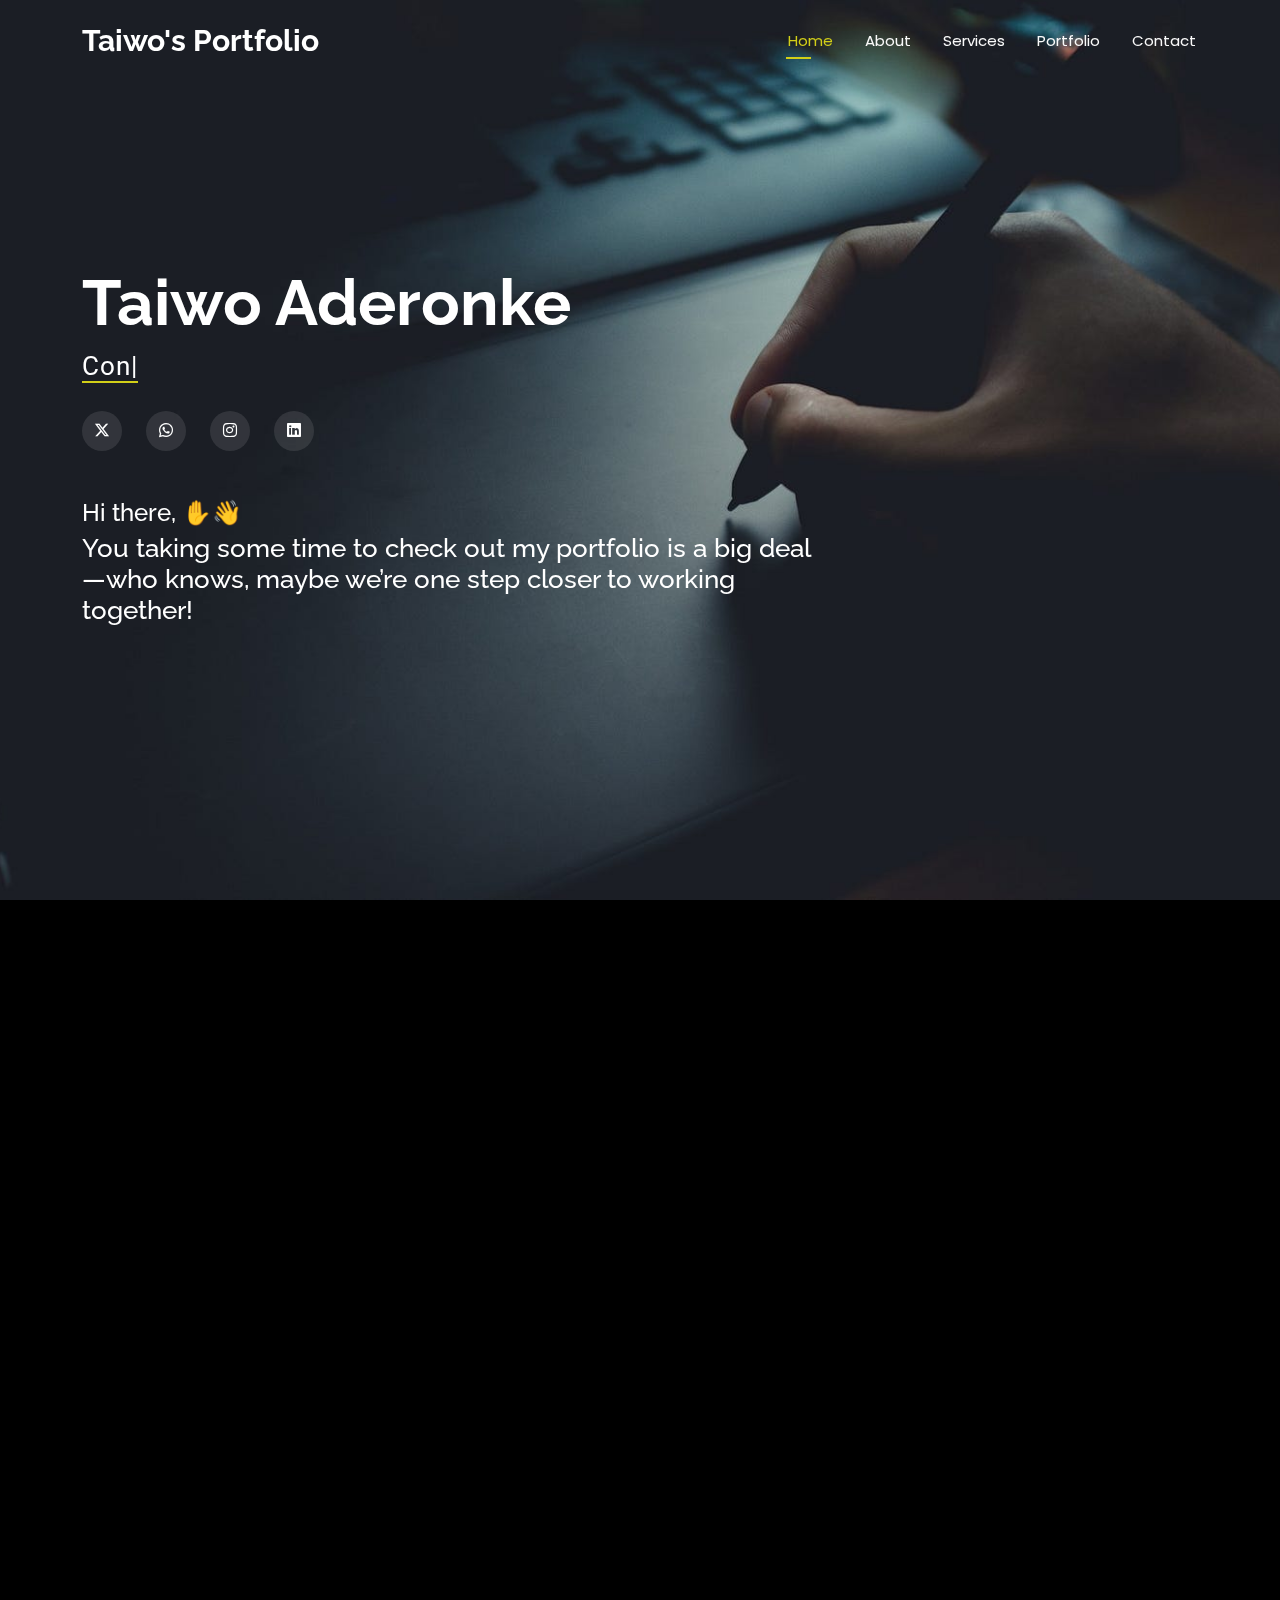
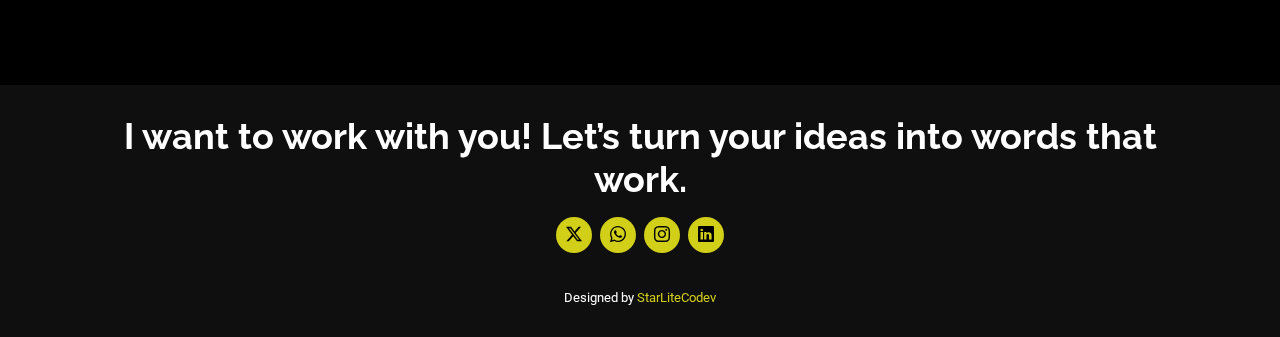
==== commit 36e6c43f: "Recent changes" ====
--- a/index.html
+++ b/index.html
@@ -70,6 +70,13 @@
           <a href="https://www.linkedin.com/in/taiwo-yusuf-1b85211b0?utm_source=share&utm_campaign=share_via&utm_content=profile&utm_medium=ios_app">
             <i class="bi bi-linkedin"></i></a>
         </div>
+
+        <h4 class="mt-5 col-lg-8">
+          Hi there, ✋👋 <br>
+
+         <p>You taking some time to check out my portfolio is a big deal—who knows, 
+          maybe we’re one step closer to working together!</p>
+        <h4>
       </div>
 
     </section><!-- /Hero Section -->
@@ -83,7 +90,7 @@
         <div class="container">
           <div class="row d-flex justify-content-center text-center">
             <div class="col-lg-8">
-              <h1>About</h1>
+              <h1>About to meet me, <br> will you?</h1>
             </div>
           </div>
         </div>
@@ -125,7 +132,6 @@
 
       <!-- Section Title -->
       <div class="container section-title" data-aos="fade-up">
-        <h2>Skills</h2>
         <div><span>My</span> <span class="description-title">Skills</span></div>
       </div><!-- End Section Title -->
 
@@ -136,52 +142,52 @@
           <div class="col-lg-4 col-md-4" data-aos="fade-up" data-aos-delay="100">
             <div class="features-item">
               <i class="bi bi-infinity" style="color: #ffbb2c;"></i>
-              <h3><a href="" class="stretched-link">Content Writing</a></h3>
+              <h3><a href="#!" class="stretched-link">Content Writing</a></h3>
             </div>
           </div><!-- End Feature Item -->
 
           <div class="col-lg-4 col-md-4" data-aos="fade-up" data-aos-delay="200">
             <div class="features-item">
               <i class="bi bi-infinity" style="color: #5578ff;"></i>
-              <h3><a href="" class="stretched-link">Creative Writing</a></h3>
+              <h3><a href="#!" class="stretched-link">Creative Writing</a></h3>
             </div>
           </div><!-- End Feature Item -->
 
           <div class="col-lg-4 col-md-4" data-aos="fade-up" data-aos-delay="300">
             <div class="features-item">
               <i class="bi bi-infinity" style="color: #e80368;"></i>
-              <h3><a href="" class="stretched-link">Social Media Content</a></h3>
+              <h3><a href="#!" class="stretched-link">Virtual Assistant</a></h3>
             </div>
           </div><!-- End Feature Item -->
           <div class="col-lg-4 col-md-4" data-aos="fade-up" data-aos-delay="300">
             <div class="features-item">
               <i class="bi bi-infinity" style="color: #e80368;"></i>
-              <h3><a href="" class="stretched-link">Content Calender Management</a></h3>
+              <h3><a href="#!" class="stretched-link">Content Calender Management</a></h3>
             </div>
           </div><!-- End Feature Item -->
           <div class="col-lg-4 col-md-4" data-aos="fade-up" data-aos-delay="200">
             <div class="features-item">
               <i class="bi bi-infinity" style="color: #5578ff;"></i>
-              <h3><a href="" class="stretched-link">Social Media Management</a></h3>
+              <h3><a href="#!" class="stretched-link">Social Media Management</a></h3>
             </div>
           </div><!-- End Feature Item -->
 
           <div class="col-lg-4 col-md-4" data-aos="fade-up" data-aos-delay="300">
             <div class="features-item">
               <i class="bi bi-infinity" style="color: #e80368;"></i>
-              <h3><a href="" class="stretched-link">Story Telling</a></h3>
+              <h3><a href="#!" class="stretched-link">Story Telling</a></h3>
             </div>
           </div><!-- End Feature Item -->
           <div class="col-lg-4 col-md-4" data-aos="fade-up" data-aos-delay="300">
             <div class="features-item">
               <i class="bi bi-infinity" style="color: #e80368;"></i>
-              <h3><a href="" class="stretched-link">Blog Writing</a></h3>
+              <h3><a href="#!" class="stretched-link">Blog Writing</a></h3>
             </div>
           </div><!-- End Feature Item -->
           <div class="col-lg-4 col-md-4" data-aos="fade-up" data-aos-delay="100">
             <div class="features-item">
               <i class="bi bi-infinity" style="color: #ffbb2c;"></i>
-              <h3><a href="" class="stretched-link">Communication Tools</a></h3>
+              <h3><a href="#!" class="stretched-link">Communication Tools</a></h3>
             </div>
           </div>
 
@@ -205,7 +211,7 @@
         <div class="container">
           <div class="row d-flex justify-content-center text-center">
             <div class="col-lg-8">
-              <h1>Services</h1>
+              <h1> Step into my world.</h1>
             </div>
           </div>
         </div>
@@ -274,7 +280,7 @@
         <div class="container">
           <div class="row d-flex justify-content-center text-center">
             <div class="col-lg-8">
-              <h1>Portfolio</h1>
+              <h1>Here's a glimpse <br> of my work</h1>
             </div>
           </div>
         </div>
@@ -405,7 +411,7 @@
         <div class="container">
           <div class="row d-flex justify-content-center text-center">
             <div class="col-lg-8">
-              <h1>Contact</h1>
+              <h1>Let's Talk</h1>
             </div>
           </div>
         </div>
@@ -477,7 +483,7 @@
 
   <footer id="footer" class="footer dark-background">
     <div class="container">
-      <h3 class="sitename">Taiwo's Portfolio</h3>
+      <h3 class="sitename">I want to work with you! Let’s turn your ideas into words that work.</h3>
       <div class="social-links d-flex justify-content-center">
           <a href="https://x.com/taiwoaderonke6?s=21&t=SY3TdiRKEHQx3a7H9oGxdw"><i class="bi bi-twitter-x"></i></a>
           <a href="https://wa.me/2348130635045"><i class="bi bi-whatsapp"></i></a>
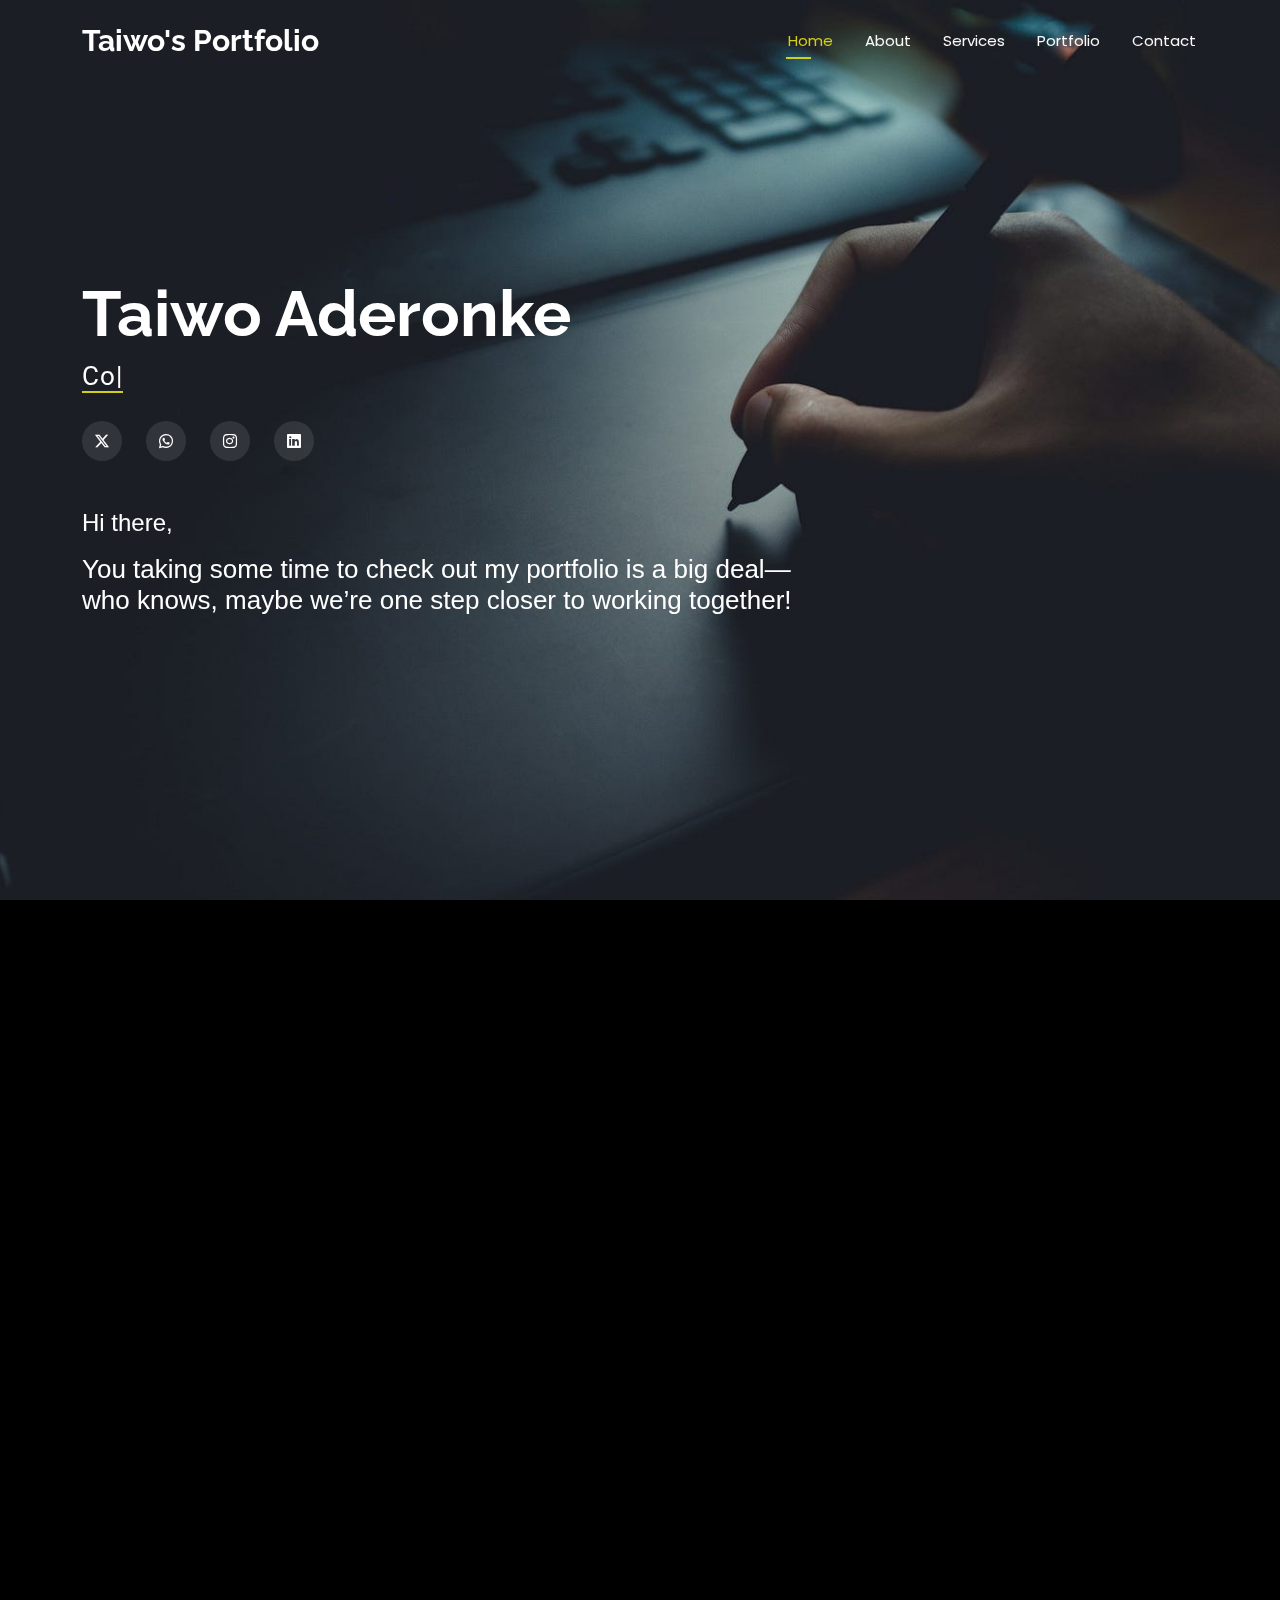
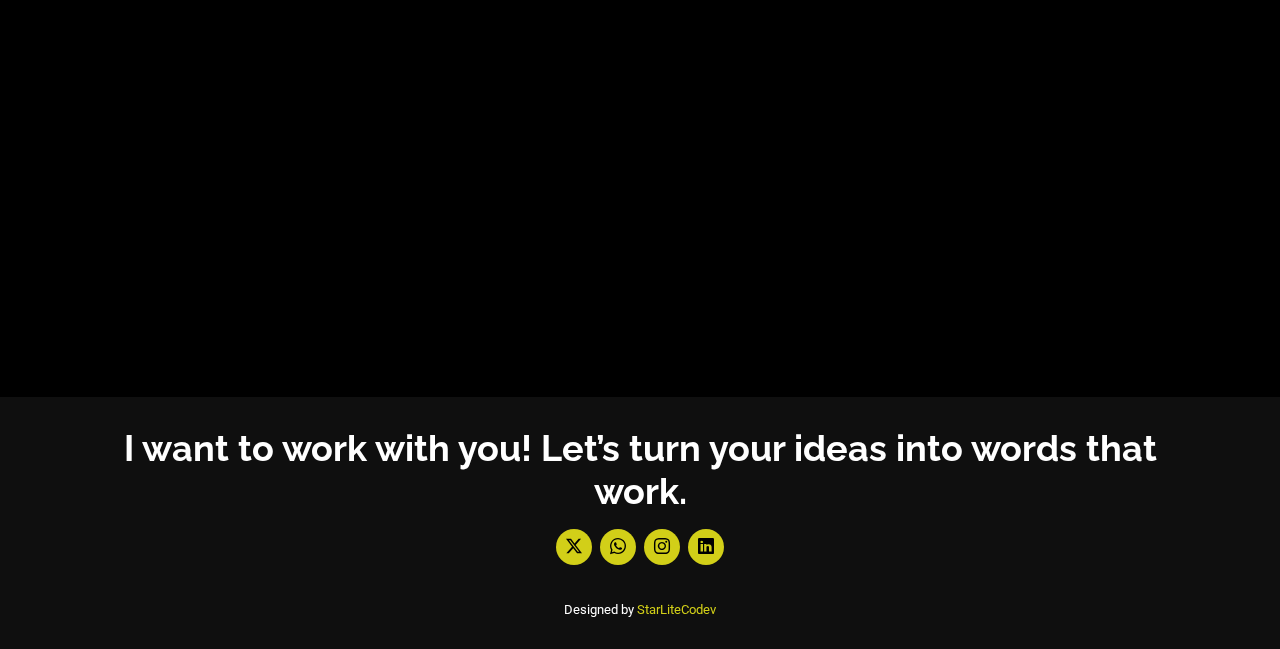
==== commit d9ab9e22: "2" ====
--- a/index.html
+++ b/index.html
@@ -71,10 +71,10 @@
             <i class="bi bi-linkedin"></i></a>
         </div>
 
-        <h4 class="mt-5 col-lg-8">
-          Hi there, ✋👋 <br>
-
-         <p>You taking some time to check out my portfolio is a big deal—who knows, 
+        <h4 class="mt-5 col-lg-8 intro">
+          Hi there, <br>
+
+         <p class="mt-3 intro">You taking some time to check out my portfolio is a big deal—who knows, 
           maybe we’re one step closer to working together!</p>
         <h4>
       </div>
@@ -90,7 +90,7 @@
         <div class="container">
           <div class="row d-flex justify-content-center text-center">
             <div class="col-lg-8">
-              <h1>About to meet me, <br> will you?</h1>
+              <h1> Meet me, <br> will you?</h1>
             </div>
           </div>
         </div>
--- a/assets/css/main.css
+++ b/assets/css/main.css
@@ -1473,4 +1473,8 @@
 
 .contact .php-email-form button[type=submit]:hover {
   background: color-mix(in srgb, var(--accent-color), transparent 20%);
+}
+
+.intro{
+  font-family:sans-serif;
 }